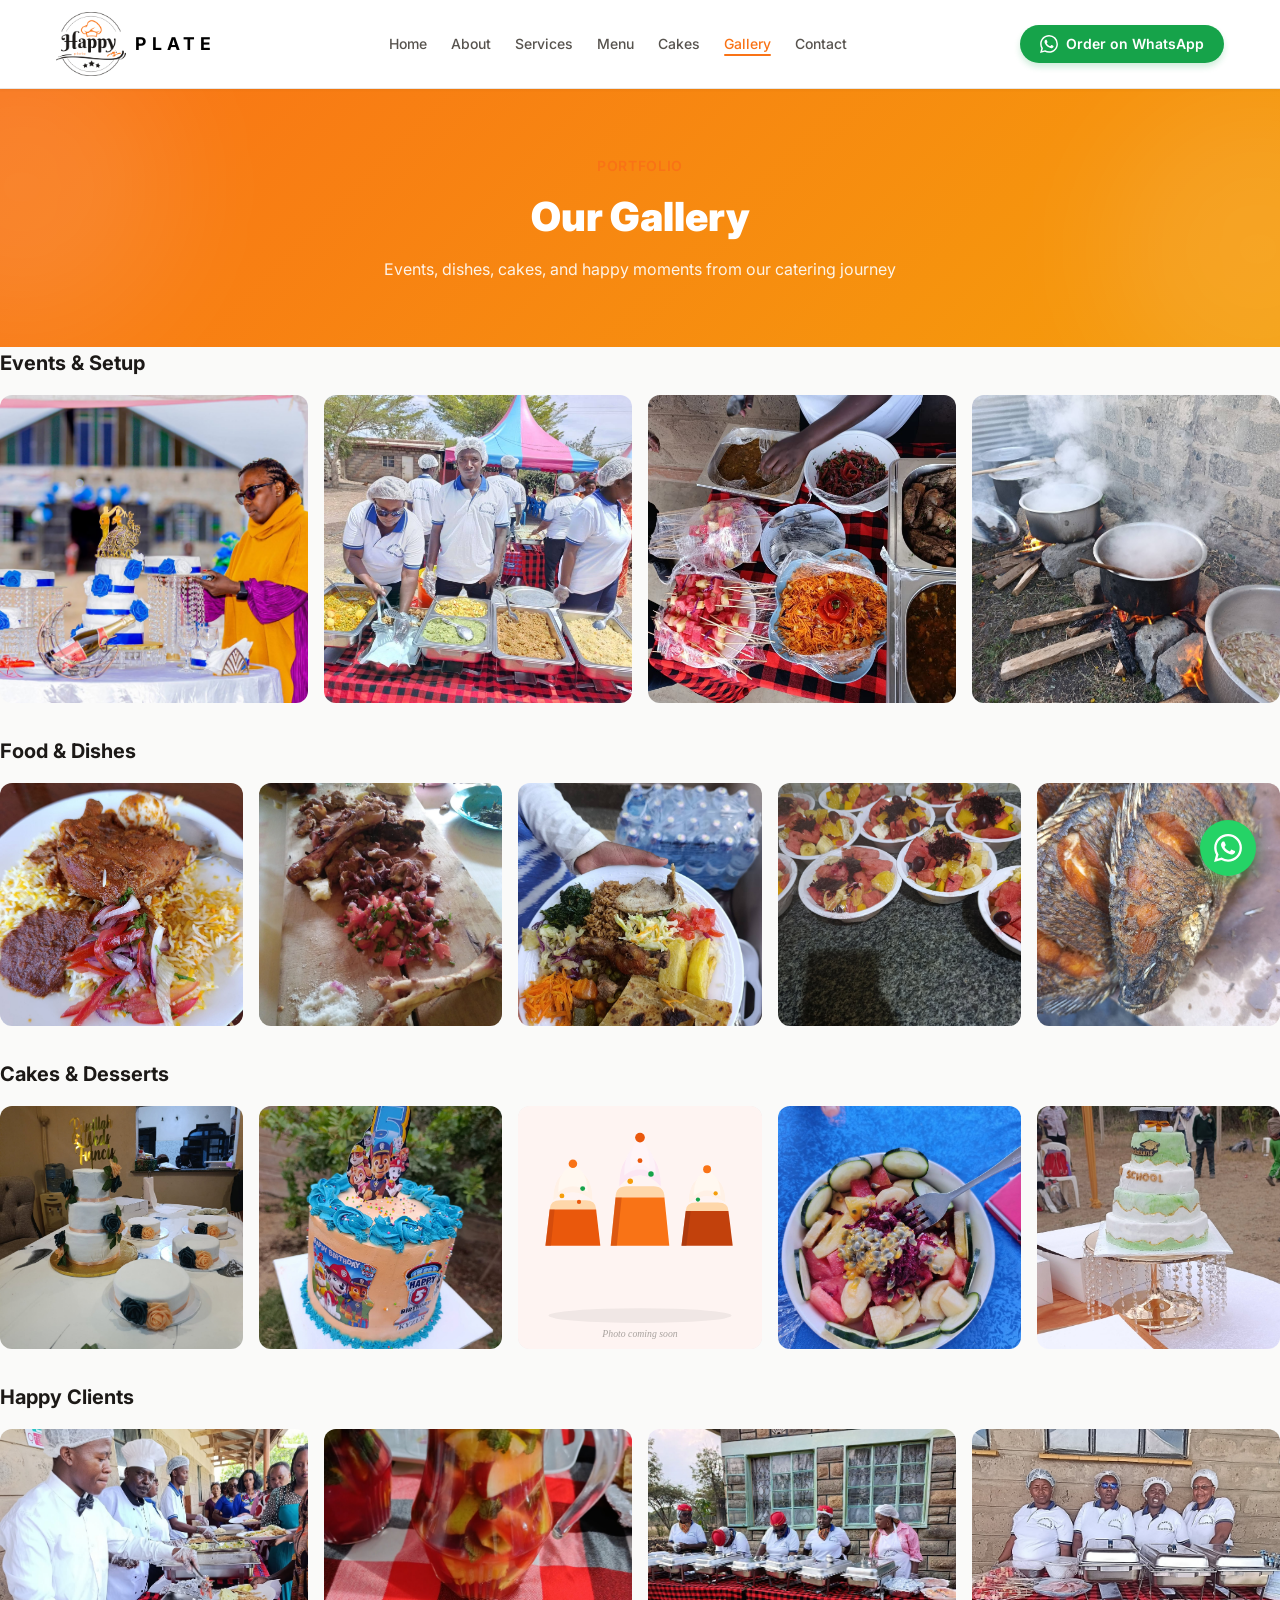
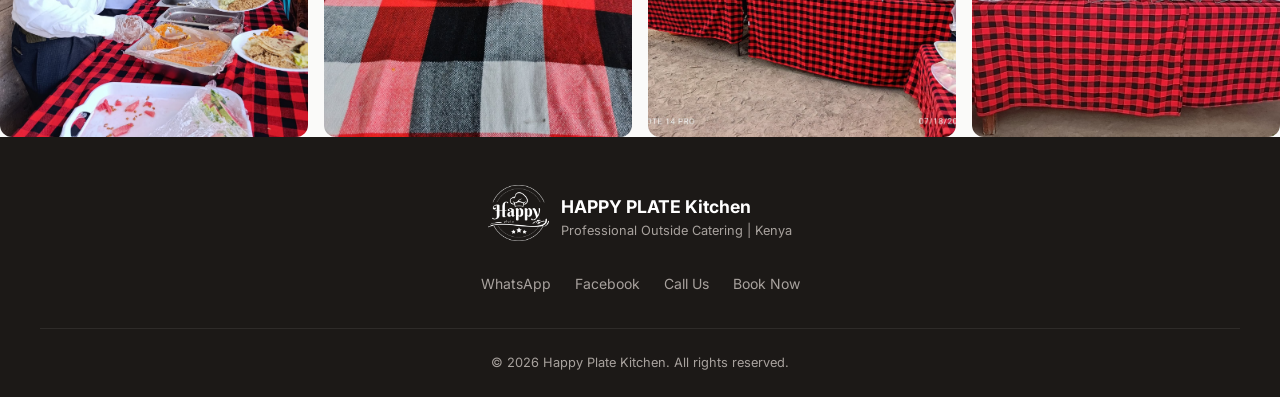
==== gallery.html @ 762b806f "Restore site and add gallery photos, sitemap, robots.txt" ====
<!DOCTYPE html>
<html lang="en">
<head>
<meta charset="UTF-8">
<meta name="viewport" content="width=device-width, initial-scale=1.0">
<title>Gallery | Happy Plate Kitchen</title>
<meta name="description" content="Happy Plate Kitchen - Professional outside catering and bakery services in Kenya.">
<link rel="stylesheet" href="style.css">
<link rel="preconnect" href="https://fonts.googleapis.com">
<link href="https://fonts.googleapis.com/css2?family=Inter:wght@300;400;500;600;700;800;900&display=swap" rel="stylesheet">
</head>
<body>
<div class="scroll-progress" id="scrollProgress"></div>
<nav class="navbar">
<div class="nav-container">
<a href="index.html" class="logo">
<img src="images/logo.png" alt="Happy Plate Kitchen logo" class="logo-img"><span class="logo-plate">PLATE</span>
</a>
<ul class="nav-links">
<li><a href="index.html" class="">Home</a></li>
<li><a href="about.html" class="">About</a></li>
<li><a href="services.html" class="">Services</a></li>
<li><a href="menu.html" class="">Menu</a></li>
<li><a href="cakes.html" class="">Cakes</a></li>
<li><a href="gallery.html" class="active">Gallery</a></li>
<li><a href="contact.html" class="">Contact</a></li>
</ul>
<a href="https://wa.me/254740678338" target="_blank" class="btn-whatsapp">
<svg width="18" height="18" fill="currentColor" viewBox="0 0 24 24"><path d="M17.472 14.382c-.297-.149-1.758-.867-2.03-.967-.273-.099-.471-.148-.67.15-.197.297-.767.966-.94 1.164-.173.199-.347.223-.644.075-.297-.15-1.255-.463-2.39-1.475-.883-.788-1.48-1.761-1.653-2.059-.173-.297-.018-.458.13-.606.134-.133.298-.347.446-.52.149-.174.198-.298.298-.497.099-.198.05-.371-.025-.52-.075-.149-.669-1.612-.916-2.207-.242-.579-.487-.5-.669-.51-.173-.008-.371-.01-.57-.01-.198 0-.52.074-.792.372-.272.297-1.04 1.016-1.04 2.479 0 1.462 1.065 2.875 1.213 3.074.149.198 2.096 3.2 5.077 4.487.709.306 1.262.489 1.694.625.712.227 1.36.195 1.871.118.571-.085 1.758-.719 2.006-1.413.248-.694.248-1.289.173-1.413-.074-.124-.272-.198-.57-.347m-5.421 7.403h-.004a9.87 9.87 0 01-5.031-1.378l-.361-.214-3.741.982.998-3.648-.235-.374a9.86 9.86 0 01-1.51-5.26c.001-5.45 4.436-9.884 9.888-9.884 2.64 0 5.122 1.03 6.988 2.898a9.825 9.825 0 012.893 6.994c-.003 5.45-4.437 9.884-9.885 9.884m8.413-18.297A11.815 11.815 0 0012.05 0C5.495 0 .16 5.335.157 11.892c0 2.096.547 4.142 1.588 5.945L.057 24l6.305-1.654a11.882 11.882 0 005.683 1.448h.005c6.554 0 11.89-5.335 11.893-11.893a11.821 11.821 0 00-3.48-8.413z"/></svg>
Order on WhatsApp
</a>
<button class="mobile-menu-btn" onclick="toggleMenu()">
<span></span><span></span><span></span>
</button>
</div>
<div class="mobile-nav" id="mobileNav">
<a href="index.html" class="">Home</a>
<a href="about.html" class="">About</a>
<a href="services.html" class="">Services</a>
<a href="menu.html" class="">Menu</a>
<a href="cakes.html" class="">Cakes</a>
<a href="gallery.html" class="active">Gallery</a>
<a href="contact.html" class="">Contact</a>
</div>
</nav>
<section class="page-header">
<div class="page-header-blob" style="top:-20%;left:-10%;"></div>
<div class="page-header-blob" style="bottom:-20%;right:-10%;"></div>
<p class="section-label">Portfolio</p>
<h1 class="page-header-title">Our Gallery</h1>
<p class="page-header-subtitle">Events, dishes, cakes, and happy moments from our catering journey</p>
</section>


<h3 style="font-size:1.25rem;font-weight:700;color:var(--stone-900);margin-bottom:1rem;" data-aos="fade-up">Events & Setup</h3>
<div style="display:grid;grid-template-columns:repeat(auto-fit,minmax(220px,1fr));gap:1rem;margin-bottom:2rem;">
<div class="gallery-item" data-aos="zoom-in" data-aos-delay="100" onclick="openLightbox(this)">
<img src="images/Galley_2.jpg" alt="Wedding buffet setup">
</div>
<div class="gallery-item" data-aos="zoom-in" data-aos-delay="120" onclick="openLightbox(this)">
<img src="images/Workers1.jpg" alt="Corporate event catering">
</div>
<div class="gallery-item" data-aos="zoom-in" data-aos-delay="140" onclick="openLightbox(this)">
<img src="images/Galley_3.jpg" alt="Birthday party catering">
</div>
<div class="gallery-item" data-aos="zoom-in" data-aos-delay="160" onclick="openLightbox(this)">
<img src="images/Food_in_the_kitchen.jpg" alt="Outdoor catering">
</div>
</div>

<h3 style="font-size:1.25rem;font-weight:700;color:var(--stone-900);margin-bottom:1rem;" data-aos="fade-up">Food & Dishes</h3>
<div style="display:grid;grid-template-columns:repeat(auto-fit,minmax(220px,1fr));gap:1rem;margin-bottom:2rem;">
<div class="gallery-item" data-aos="zoom-in" data-aos-delay="100" onclick="openLightbox(this)">
<img src="images/Curry.jpg" alt="Pilau and stew">
</div>
<div class="gallery-item" data-aos="zoom-in" data-aos-delay="120" onclick="openLightbox(this)">
<img src="images/Choma.jpg" alt="Nyama choma">
</div>
<div class="gallery-item" data-aos="zoom-in" data-aos-delay="140" onclick="openLightbox(this)">
<img src="images/Mixed_food_on_a_plate.jpg" alt="Chapati and curry">
</div>
<div class="gallery-item" data-aos="zoom-in" data-aos-delay="160" onclick="openLightbox(this)">
<img src="images/Fruits_mixture.jpg" alt="Fruit platter">
</div>
<div class="gallery-item" data-aos="zoom-in" data-aos-delay="180" onclick="openLightbox(this)">
<img src="images/Fish_fried.jpg" alt="Grilled fried fish">
</div>
</div>

<h3 style="font-size:1.25rem;font-weight:700;color:var(--stone-900);margin-bottom:1rem;" data-aos="fade-up">Cakes & Desserts</h3>
<div style="display:grid;grid-template-columns:repeat(auto-fit,minmax(220px,1fr));gap:1rem;margin-bottom:2rem;">
<div class="gallery-item" data-aos="zoom-in" data-aos-delay="100" onclick="openLightbox(this)">
<img src="images/Weddingcake.jpg" alt="Wedding cake">
</div>
<div class="gallery-item" data-aos="zoom-in" data-aos-delay="120" onclick="openLightbox(this)">
<img src="images/birthday_cake.jfif" alt="Birthday cake">
</div>
<div class="gallery-item" data-aos="zoom-in" data-aos-delay="140" onclick="openLightbox(this)">
<img src="images/illustration_decorated_cupcakes.svg" alt="Cupcakes (illustration placeholder)">
</div>
<div class="gallery-item" data-aos="zoom-in" data-aos-delay="160" onclick="openLightbox(this)">
<img src="images/Dessert1.jpg" alt="Dessert table">
</div>
<div class="gallery-item" data-aos="zoom-in" data-aos-delay="180" onclick="openLightbox(this)">
<img src="images/Graduationcake.jpg" alt="Graduation cake">
</div>
</div>

<h3 style="font-size:1.25rem;font-weight:700;color:var(--stone-900);margin-bottom:1rem;" data-aos="fade-up">Happy Clients</h3>
<div style="display:grid;grid-template-columns:repeat(auto-fit,minmax(220px,1fr));gap:1rem;">
<div class="gallery-item" data-aos="zoom-in" data-aos-delay="100" onclick="openLightbox(this)">
<img src="images/Workers_serving.jpg" alt="Happy Plate Kitchen team">
</div>
<div class="gallery-item" data-aos="zoom-in" data-aos-delay="120" onclick="openLightbox(this)">
<img src="images/Cocktail.jpg" alt="Refreshments at a client event">
</div>
<div class="gallery-item" data-aos="zoom-in" data-aos-delay="140" onclick="openLightbox(this)">
<img src="images/workers.jfif" alt="Behind the scenes at an event">
</div>
<div class="gallery-item" data-aos="zoom-in" data-aos-delay="160" onclick="openLightbox(this)">
<img src="images/Best_work_photos.jpg" alt="Setting up a celebration">
</div>
</div>
</div>
</section>

<!-- Lightbox -->
<div class="lightbox" id="lightbox" onclick="closeLightbox()">
<button class="lightbox-close">&times;</button>
<div class="lightbox-img" id="lightboxImg"></div>
</div>

<script>
function openLightbox(el) {
    var img = el.querySelector('img');
    if (img) {
        document.getElementById('lightboxImg').innerHTML = '<img src="' + img.src + '" alt="' + img.alt + '" style="max-width:100%;max-height:90vh;border-radius:0.5rem;">';
    }
    document.getElementById('lightbox').classList.add('active');
}
function closeLightbox() {
    document.getElementById('lightbox').classList.remove('active');
}
document.addEventListener('keydown', function(e) {
    if (e.key === 'Escape') closeLightbox();
});
</script>
<footer class="footer">
<div class="footer-container">
<div class="footer-top">
<div class="footer-brand">
<img src="images/logo-white.png" alt="Happy Plate Kitchen logo" class="footer-brand-img">
<div>
<div class="footer-brand-text">HAPPY PLATE Kitchen</div>
<div class="footer-brand-sub">Professional Outside Catering | Kenya</div>
</div>
</div>
<div class="footer-links">
<a href="https://wa.me/254740678338" target="_blank">WhatsApp</a>
<a href="https://www.facebook.com/profile.php?id=61580439757400" target="_blank">Facebook</a>
<a href="tel:0740678338">Call Us</a>
<a href="contact.html">Book Now</a>
</div>
</div>
<div class="footer-bottom">
<p>&copy; 2026 Happy Plate Kitchen. All rights reserved.</p>
</div>
</div>
</footer>
<a href="https://wa.me/254740678338" target="_blank" class="fab-whatsapp" aria-label="Chat on WhatsApp">
<svg width="28" height="28" fill="currentColor" viewBox="0 0 24 24"><path d="M17.472 14.382c-.297-.149-1.758-.867-2.03-.967-.273-.099-.471-.148-.67.15-.197.297-.767.966-.94 1.164-.173.199-.347.223-.644.075-.297-.15-1.255-.463-2.39-1.475-.883-.788-1.48-1.761-1.653-2.059-.173-.297-.018-.458.13-.606.134-.133.298-.347.446-.52.149-.174.198-.298.298-.497.099-.198.05-.371-.025-.52-.075-.149-.669-1.612-.916-2.207-.242-.579-.487-.5-.669-.51-.173-.008-.371-.01-.57-.01-.198 0-.52.074-.792.372-.272.297-1.04 1.016-1.04 2.479 0 1.462 1.065 2.875 1.213 3.074.149.198 2.096 3.2 5.077 4.487.709.306 1.262.489 1.694.625.712.227 1.36.195 1.871.118.571-.085 1.758-.719 2.006-1.413.248-.694.248-1.289.173-1.413-.074-.124-.272-.198-.57-.347m-5.421 7.403h-.004a9.87 9.87 0 01-5.031-1.378l-.361-.214-3.741.982.998-3.648-.235-.374a9.86 9.86 0 01-1.51-5.26c.001-5.45 4.436-9.884 9.888-9.884 2.64 0 5.122 1.03 6.988 2.898a9.825 9.825 0 012.893 6.994c-.003 5.45-4.437 9.884-9.885 9.884m8.413-18.297A11.815 11.815 0 0012.05 0C5.495 0 .16 5.335.157 11.892c0 2.096.547 4.142 1.588 5.945L.057 24l6.305-1.654a11.882 11.882 0 005.683 1.448h.005c6.554 0 11.89-5.335 11.893-11.893a11.821 11.821 0 00-3.48-8.413z"/></svg>
</a>
<script>
function toggleMenu() { document.getElementById('mobileNav').classList.toggle('open'); }
window.addEventListener('scroll', function() {
    var st = document.documentElement.scrollTop || document.body.scrollTop;
    var sh = document.documentElement.scrollHeight - document.documentElement.clientHeight;
    document.getElementById('scrollProgress').style.width = (st/sh*100) + '%';
});
var observer = new IntersectionObserver(function(entries) {
    entries.forEach(function(entry) { if(entry.isIntersecting) entry.target.classList.add('aos-animate'); });
}, { threshold: 0.1 });
document.querySelectorAll('[data-aos]').forEach(function(el) { observer.observe(el); });
</script>
</body>
</html>
---- style.css ----
/* ============================================
   HAPPY PLATE KITCHEN - Shared Styles
   ============================================ */

:root {
    --orange-500: #f97316;
    --orange-600: #ea580c;
    --orange-100: #ffedd5;
    --amber-500: #f59e0b;
    --stone-50: #fafaf9;
    --stone-100: #f5f5f4;
    --stone-200: #e7e5e4;
    --stone-400: #a8a29e;
    --stone-600: #57534e;
    --stone-800: #292524;
    --stone-900: #1c1917;
    --green-600: #16a34a;
    --green-700: #15803d;
}

* { margin: 0; padding: 0; box-sizing: border-box; }

html { scroll-behavior: smooth; }

body {
    font-family: 'Inter', -apple-system, BlinkMacSystemFont, 'Segoe UI', Roboto, sans-serif;
    background: var(--stone-50);
    color: var(--stone-800);
    line-height: 1.6;
    overflow-x: hidden;
}

img { max-width: 100%; display: block; }

a { text-decoration: none; color: inherit; }

/* ============================================
   NAVIGATION
   ============================================ */

.navbar {
    position: sticky;
    top: 0;
    z-index: 1000;
    background: rgba(255,255,255,0.95);
    backdrop-filter: blur(12px);
    -webkit-backdrop-filter: blur(12px);
    border-bottom: 1px solid var(--stone-200);
    box-shadow: 0 1px 3px rgba(0,0,0,0.05);
}

.nav-container {
    max-width: 1200px;
    margin: 0 auto;
    padding: 0.75rem 1rem;
    display: flex;
    align-items: center;
    justify-content: space-between;
}

.logo {
    display: flex;
    align-items: center;
    gap: 0.75rem;
}

.logo-img { height: 64px; width: auto; display: block; }
.logo-icon {
    width: 40px; height: 40px;
    border-radius: 50%;
    background: var(--orange-500);
    display: flex; align-items: center; justify-content: center;
    color: white; font-weight: 800; font-size: 1.1rem;
}

.logo-text {
    font-size: 1.25rem;
    font-weight: 800;
    color: var(--stone-900);
    letter-spacing: -0.02em;
}

.logo-text span { color: var(--orange-500); }

.nav-links {
    display: none;
    align-items: center;
    gap: 1.5rem;
    list-style: none;
}

.nav-links a {
    font-size: 0.875rem;
    font-weight: 500;
    color: var(--stone-600);
    transition: color 0.2s;
    position: relative;
}

.nav-links a:hover,
.nav-links a.active {
    color: var(--orange-500);
}

.nav-links a.active::after {
    content: '';
    position: absolute;
    bottom: -4px;
    left: 0;
    width: 100%;
    height: 2px;
    background: var(--orange-500);
    border-radius: 2px;
}

.btn-whatsapp {
    display: none;
    align-items: center;
    gap: 0.5rem;
    background: var(--green-600);
    color: white;
    padding: 0.5rem 1.25rem;
    border-radius: 9999px;
    font-size: 0.875rem;
    font-weight: 600;
    transition: all 0.2s;
    box-shadow: 0 4px 6px rgba(22,163,74,0.2);
}

.btn-whatsapp:hover {
    background: var(--green-700);
    transform: translateY(-1px);
    box-shadow: 0 6px 12px rgba(22,163,74,0.3);
}

.mobile-menu-btn {
    display: flex;
    flex-direction: column;
    gap: 4px;
    background: none;
    border: none;
    cursor: pointer;
    padding: 4px;
}

.mobile-menu-btn span {
    display: block;
    width: 24px;
    height: 2px;
    background: var(--stone-800);
    border-radius: 2px;
    transition: all 0.3s;
}

.mobile-nav {
    display: none;
    position: absolute;
    top: 100%;
    left: 0;
    right: 0;
    background: white;
    border-bottom: 1px solid var(--stone-200);
    padding: 1rem;
    box-shadow: 0 4px 12px rgba(0,0,0,0.1);
}

.mobile-nav.open { display: block; }

.mobile-nav a {
    display: block;
    padding: 0.75rem 1rem;
    color: var(--stone-600);
    font-weight: 500;
    border-radius: 0.5rem;
    transition: all 0.2s;
}

.mobile-nav a:hover,
.mobile-nav a.active {
    background: var(--orange-100);
    color: var(--orange-600);
}

/* ============================================
   BUTTONS
   ============================================ */

.btn {
    display: inline-flex;
    align-items: center;
    justify-content: center;
    gap: 0.5rem;
    padding: 0.875rem 2rem;
    border-radius: 0.75rem;
    font-weight: 700;
    font-size: 1rem;
    transition: all 0.3s;
    border: none;
    cursor: pointer;
}

.btn-primary {
    background: var(--orange-500);
    color: white;
    box-shadow: 0 4px 14px rgba(249,115,22,0.3);
}

.btn-primary:hover {
    background: var(--orange-600);
    transform: translateY(-2px);
    box-shadow: 0 8px 20px rgba(249,115,22,0.35);
}

.btn-outline {
    background: white;
    color: var(--stone-800);
    border: 2px solid var(--stone-200);
}

.btn-outline:hover {
    border-color: var(--orange-500);
    color: var(--orange-500);
}

.btn-white {
    background: white;
    color: var(--orange-600);
    box-shadow: 0 4px 14px rgba(0,0,0,0.1);
}

.btn-white:hover {
    transform: translateY(-2px) scale(1.02);
    box-shadow: 0 8px 24px rgba(0,0,0,0.15);
}

.btn-lg { padding: 1rem 2.5rem; font-size: 1.125rem; }

/* ============================================
   SECTION UTILITIES
   ============================================ */

.section { padding: 5rem 1rem; }

.container {
    max-width: 1200px;
    margin: 0 auto;
}

.section-header {
    text-align: center;
    margin-bottom: 3.5rem;
}

.section-label {
    display: inline-block;
    color: var(--orange-500);
    font-size: 0.875rem;
    font-weight: 600;
    text-transform: uppercase;
    letter-spacing: 0.05em;
    margin-bottom: 0.5rem;
}

.section-title {
    font-size: 2.25rem;
    font-weight: 800;
    color: var(--stone-900);
    line-height: 1.2;
}

.section-subtitle {
    color: var(--stone-500);
    margin-top: 0.75rem;
    max-width: 500px;
    margin-left: auto;
    margin-right: auto;
}

/* ============================================
   CARDS
   ============================================ */

.card {
    background: white;
    border-radius: 1rem;
    padding: 2rem;
    border: 1px solid var(--stone-100);
    transition: all 0.3s;
}

.card:hover {
    box-shadow: 0 12px 32px rgba(0,0,0,0.08);
    transform: translateY(-4px);
}

.card-icon {
    width: 56px; height: 56px;
    border-radius: 0.75rem;
    background: var(--orange-100);
    display: flex; align-items: center; justify-content: center;
    margin-bottom: 1.25rem;
    transition: all 0.3s;
}

.card:hover .card-icon {
    background: var(--orange-500);
}

.card-icon svg {
    width: 28px; height: 28px;
    color: var(--orange-500);
    transition: color 0.3s;
}

.card:hover .card-icon svg { color: white; }

.card-title {
    font-size: 1.25rem;
    font-weight: 700;
    color: var(--stone-900);
    margin-bottom: 0.75rem;
}

.card-text {
    color: var(--stone-600);
    line-height: 1.7;
    font-size: 0.95rem;
}

/* ============================================
   IMAGE PLACEHOLDERS
   ============================================ */

.img-placeholder {
    background: var(--stone-200);
    display: flex;
    align-items: center;
    justify-content: center;
    border-radius: 1rem;
    overflow: hidden;
}

.img-placeholder-inner {
    text-align: center;
    padding: 2rem;
    color: var(--stone-400);
}

.img-placeholder-inner svg {
    width: 48px; height: 48px;
    margin: 0 auto 0.5rem;
}

.img-placeholder img,
.hero-image img,
.about-image img,
.menu-card-img img,
.cake-card-img img,
.gallery-item img {
    width: 100%;
    height: 100%;
    object-fit: cover;
    display: block;
}

/* ============================================
   GRID SYSTEM
   ============================================ */

.grid-2 { display: grid; gap: 1.5rem; }
.grid-3 { display: grid; gap: 1.5rem; }
.grid-4 { display: grid; gap: 1.5rem; }

@media (min-width: 640px) {
    .grid-2 { grid-template-columns: repeat(2, 1fr); }
}

@media (min-width: 768px) {
    .grid-3 { grid-template-columns: repeat(3, 1fr); }
    .nav-links { display: flex; }
    .btn-whatsapp { display: inline-flex; }
    .mobile-menu-btn { display: none; }
    .section { padding: 5rem 1.5rem; }
    .section-title { font-size: 2.5rem; }
}

@media (min-width: 1024px) {
    .grid-4 { grid-template-columns: repeat(4, 1fr); }
}

/* ============================================
   FLOATING WHATSAPP BUTTON
   ============================================ */

.fab-whatsapp {
    position: fixed;
    bottom: 24px;
    right: 24px;
    width: 56px;
    height: 56px;
    background: #25d366;
    border-radius: 50%;
    display: flex;
    align-items: center;
    justify-content: center;
    color: white;
    box-shadow: 0 4px 16px rgba(37,211,102,0.4);
    z-index: 999;
    transition: all 0.3s;
    animation: fabPulse 2s infinite;
}

.fab-whatsapp:hover {
    transform: scale(1.1);
    box-shadow: 0 6px 24px rgba(37,211,102,0.5);
}

@keyframes fabPulse {
    0%, 100% { box-shadow: 0 4px 16px rgba(37,211,102,0.4); }
    50% { box-shadow: 0 4px 24px rgba(37,211,102,0.7); }
}

/* ============================================
   FOOTER
   ============================================ */

.footer {
    background: var(--stone-900);
    color: var(--stone-400);
    padding: 3rem 1rem 1.5rem;
    clear: both;
}

.footer-container {
    max-width: 1200px;
    margin: 0 auto;
}

.footer-top {
    display: flex;
    flex-direction: column;
    align-items: center;
    gap: 1.5rem;
    padding-bottom: 2rem;
    border-bottom: 1px solid rgba(255,255,255,0.08);
}

.footer-brand {
    display: flex;
    align-items: center;
    gap: 0.75rem;
}

.footer-brand-icon {
    width: 40px; height: 40px;
    border-radius: 50%;
    background: var(--orange-500);
    display: flex; align-items: center; justify-content: center;
    color: white; font-weight: 800;
}

.footer-brand-text {
    color: white;
    font-weight: 700;
    font-size: 1.1rem;
}

.footer-brand-sub {
    font-size: 0.8rem;
    color: var(--stone-500);
}

.footer-links {
    display: flex;
    gap: 1.5rem;
    flex-wrap: wrap;
    justify-content: center;
}

.footer-links a {
    font-size: 0.875rem;
    transition: color 0.2s;
}

.footer-links a:hover { color: var(--orange-400); }

.footer-bottom {
    text-align: center;
    padding-top: 1.5rem;
    font-size: 0.8rem;
    color: var(--stone-500);
}

/* ============================================
   SCROLL ANIMATIONS (AOS-like)
   ============================================ */

[data-aos] {
    opacity: 0;
    transition-property: opacity, transform;
    transition-duration: 0.8s;
    transition-timing-function: cubic-bezier(0.25, 0.46, 0.45, 0.94);
}

[data-aos="fade-up"] { transform: translateY(40px); }
[data-aos="fade-down"] { transform: translateY(-40px); }
[data-aos="fade-left"] { transform: translateX(40px); }
[data-aos="fade-right"] { transform: translateX(-40px); }
[data-aos="zoom-in"] { transform: scale(0.9); }
[data-aos="zoom-out"] { transform: scale(1.1); }

[data-aos].aos-animate {
    opacity: 1;
    transform: translateY(0) translateX(0) scale(1);
}

[data-aos-delay="100"] { transition-delay: 0.1s; }
[data-aos-delay="200"] { transition-delay: 0.2s; }
[data-aos-delay="300"] { transition-delay: 0.3s; }
[data-aos-delay="400"] { transition-delay: 0.4s; }
[data-aos-delay="500"] { transition-delay: 0.5s; }
[data-aos-delay="600"] { transition-delay: 0.6s; }

/* ============================================
   HERO SECTION
   ============================================ */

.hero {
    position: relative;
    overflow: hidden;
    padding: 4rem 1rem;
}

.hero-bg {
    position: absolute;
    inset: 0;
    background: linear-gradient(135deg, #ffedd5 0%, #fafaf9 50%, #fef3c7 100%);
    z-index: 0;
}

.hero-blob-1 {
    position: absolute;
    top: -10%;
    right: -5%;
    width: 400px;
    height: 400px;
    background: rgba(249,115,22,0.12);
    border-radius: 50%;
    filter: blur(80px);
    z-index: 0;
}

.hero-blob-2 {
    position: absolute;
    bottom: -10%;
    left: -5%;
    width: 300px;
    height: 300px;
    background: rgba(245,158,11,0.12);
    border-radius: 50%;
    filter: blur(80px);
    z-index: 0;
}

.hero-container {
    position: relative;
    z-index: 1;
    max-width: 1200px;
    margin: 0 auto;
    display: flex;
    flex-direction: column;
    align-items: center;
    gap: 3rem;
}

.hero-badge {
    display: inline-flex;
    align-items: center;
    gap: 0.5rem;
    background: var(--orange-100);
    color: var(--orange-600);
    padding: 0.375rem 1rem;
    border-radius: 9999px;
    font-size: 0.875rem;
    font-weight: 600;
    margin-bottom: 1.5rem;
}

.hero-badge-dot {
    width: 8px; height: 8px;
    background: var(--orange-500);
    border-radius: 50%;
    animation: pulseDot 2s infinite;
}

@keyframes pulseDot {
    0%, 100% { opacity: 1; transform: scale(1); }
    50% { opacity: 0.5; transform: scale(1.2); }
}

.hero-title {
    font-size: 2.5rem;
    font-weight: 900;
    color: var(--stone-900);
    line-height: 1.1;
    margin-bottom: 1.25rem;
}

.hero-title span { color: var(--orange-500); }

.hero-text {
    font-size: 1.125rem;
    color: var(--stone-600);
    max-width: 540px;
    margin-bottom: 2rem;
    line-height: 1.7;
}

.hero-buttons {
    display: flex;
    flex-direction: column;
    gap: 1rem;
    margin-bottom: 2.5rem;
}

.hero-features {
    display: flex;
    flex-wrap: wrap;
    gap: 1.5rem;
    justify-content: center;
    font-size: 0.875rem;
    color: var(--stone-500);
}

.hero-features span {
    display: flex;
    align-items: center;
    gap: 0.4rem;
}

.hero-features svg {
    width: 20px; height: 20px;
    color: var(--orange-500);
}

.hero-image-wrap {
    position: relative;
    width: 100%;
    max-width: 420px;
}

.hero-image-deco-1 {
    position: absolute;
    inset: 0;
    background: rgba(249,115,22,0.1);
    border-radius: 1.5rem;
    transform: rotate(3deg);
}

.hero-image-deco-2 {
    position: absolute;
    inset: 0;
    background: rgba(245,158,11,0.1);
    border-radius: 1.5rem;
    transform: rotate(-3deg);
}

.hero-image {
    position: relative;
    background: var(--stone-200);
    border-radius: 1.5rem;
    aspect-ratio: 1;
    display: flex;
    align-items: center;
    justify-content: center;
    box-shadow: 0 20px 50px rgba(0,0,0,0.12);
    overflow: hidden;
}

@media (min-width: 768px) {
    .hero { padding: 7rem 1.5rem; }
    .hero-container { flex-direction: row; text-align: left; }
    .hero-title { font-size: 3.5rem; }
    .hero-buttons { flex-direction: row; justify-content: flex-start; }
    .hero-features { justify-content: flex-start; }
    .hero-content { flex: 1; }
    .hero-image-wrap { flex: 1; }
}

@media (min-width: 1024px) {
    .hero-title { font-size: 4rem; }
}

/* ============================================
   ABOUT SECTION
   ============================================ */

.about-grid {
    display: flex;
    flex-direction: column;
    gap: 3rem;
    align-items: center;
}

.about-image-wrap {
    position: relative;
    width: 100%;
    max-width: 480px;
}

.about-image {
    aspect-ratio: 4/3;
    border-radius: 1rem;
}

.about-badge {
    position: absolute;
    bottom: -1.5rem;
    right: -1rem;
    background: var(--orange-500);
    color: white;
    padding: 1.25rem;
    border-radius: 1rem;
    box-shadow: 0 10px 30px rgba(249,115,22,0.3);
    text-align: center;
}

.about-badge-number {
    font-size: 2rem;
    font-weight: 800;
    line-height: 1;
}

.about-badge-text {
    font-size: 0.8rem;
    opacity: 0.9;
}

.about-content { flex: 1; }

.about-text {
    color: var(--stone-600);
    line-height: 1.8;
    margin-bottom: 1rem;
}

.about-stats {
    display: grid;
    grid-template-columns: repeat(2, 1fr);
    gap: 1rem;
    margin-top: 1.5rem;
}

.stat-box {
    background: var(--stone-50);
    border: 1px solid var(--stone-100);
    padding: 1rem;
    border-radius: 0.75rem;
    text-align: center;
}

.stat-number {
    font-size: 1.75rem;
    font-weight: 800;
    color: var(--orange-500);
}

.stat-label {
    font-size: 0.85rem;
    color: var(--stone-600);
}

@media (min-width: 768px) {
    .about-grid { flex-direction: row; }
}

/* ============================================
   SERVICES SECTION
   ============================================ */

.services-section { background: var(--stone-50); }

/* ============================================
   MENU SECTION
   ============================================ */

.menu-card {
    background: var(--stone-50);
    border-radius: 1rem;
    overflow: hidden;
    border: 1px solid var(--stone-100);
    transition: all 0.3s;
}

.menu-card:hover {
    box-shadow: 0 12px 32px rgba(0,0,0,0.08);
    transform: translateY(-4px);
}

.menu-card-img {
    aspect-ratio: 4/3;
    background: var(--stone-200);
}

.menu-card-body { padding: 1.25rem; }

.menu-card-title {
    font-weight: 700;
    color: var(--stone-900);
    margin-bottom: 0.25rem;
}

.menu-card-desc {
    font-size: 0.875rem;
    color: var(--stone-500);
    line-height: 1.6;
}

/* ============================================
   CAKES SECTION
   ============================================ */

.cakes-section { background: linear-gradient(180deg, white 0%, var(--stone-50) 100%); }

.cake-card {
    background: white;
    border-radius: 1rem;
    overflow: hidden;
    border: 1px solid var(--stone-100);
    box-shadow: 0 2px 8px rgba(0,0,0,0.04);
    transition: all 0.3s;
}

.cake-card:hover {
    box-shadow: 0 16px 40px rgba(0,0,0,0.1);
    transform: translateY(-6px);
}

.cake-card-img {
    aspect-ratio: 1;
    background: linear-gradient(135deg, #fce7f3 0%, #fdf2f8 100%);
    display: flex;
    align-items: center;
    justify-content: center;
}

.cake-card-body { padding: 1.25rem; }

.cake-tag {
    display: inline-block;
    background: var(--orange-100);
    color: var(--orange-600);
    font-size: 0.7rem;
    font-weight: 600;
    padding: 0.2rem 0.6rem;
    border-radius: 9999px;
    margin-bottom: 0.5rem;
    text-transform: uppercase;
    letter-spacing: 0.03em;
}

.cake-card-title {
    font-weight: 700;
    color: var(--stone-900);
    margin-bottom: 0.25rem;
}

.cake-card-desc {
    font-size: 0.875rem;
    color: var(--stone-500);
}

.cake-price {
    font-size: 1.125rem;
    font-weight: 800;
    color: var(--orange-500);
    margin-top: 0.5rem;
}

/* ============================================
   GALLERY
   ============================================ */

.gallery-section { background: var(--stone-50); }

.gallery-item {
    aspect-ratio: 1;
    background: var(--stone-200);
    border-radius: 0.75rem;
    overflow: hidden;
    cursor: pointer;
    position: relative;
    transition: all 0.3s;
}

.gallery-item:hover {
    transform: scale(1.03);
    box-shadow: 0 8px 24px rgba(0,0,0,0.12);
}

.gallery-item::after {
    content: '';
    position: absolute;
    inset: 0;
    background: rgba(0,0,0,0);
    transition: background 0.3s;
}

.gallery-item:hover::after {
    background: rgba(0,0,0,0.15);
}

/* ============================================
   TESTIMONIALS
   ============================================ */

.testimonial-card {
    background: var(--stone-50);
    padding: 2rem;
    border-radius: 1rem;
    border: 1px solid var(--stone-100);
}

.stars {
    color: #fbbf24;
    font-size: 1.25rem;
    margin-bottom: 1rem;
    letter-spacing: 2px;
}

.testimonial-text {
    color: var(--stone-600);
    font-style: italic;
    line-height: 1.7;
    margin-bottom: 1rem;
}

.testimonial-author {
    font-weight: 700;
    color: var(--stone-900);
    font-size: 0.9rem;
}

/* ============================================
   CTA SECTION
   ============================================ */

.cta-section {
    position: relative;
    overflow: hidden;
    padding: 5rem 1rem;
    background: linear-gradient(135deg, var(--orange-500) 0%, var(--amber-500) 100%);
    color: white;
    text-align: center;
}

.cta-blob-1 {
    position: absolute;
    top: -20%;
    right: -10%;
    width: 400px;
    height: 400px;
    background: rgba(255,255,255,0.1);
    border-radius: 50%;
    filter: blur(80px);
}

.cta-blob-2 {
    position: absolute;
    bottom: -20%;
    left: -10%;
    width: 300px;
    height: 300px;
    background: rgba(255,255,255,0.1);
    border-radius: 50%;
    filter: blur(80px);
}

.cta-title {
    font-size: 2.25rem;
    font-weight: 800;
    margin-bottom: 1rem;
    position: relative;
    z-index: 1;
}

.cta-text {
    font-size: 1.125rem;
    opacity: 0.9;
    max-width: 600px;
    margin: 0 auto 2rem;
    position: relative;
    z-index: 1;
}

.cta-buttons {
    display: flex;
    flex-direction: column;
    gap: 1rem;
    justify-content: center;
    position: relative;
    z-index: 1;
}

@media (min-width: 640px) {
    .cta-buttons { flex-direction: row; }
    .cta-title { font-size: 3rem; }
}

/* ============================================
   CONTACT / BOOKING FORM
   ============================================ */

.contact-grid {
    display: flex;
    flex-direction: column;
    gap: 3rem;
}

.contact-info-card {
    background: white;
    border-radius: 1rem;
    padding: 2rem;
    border: 1px solid var(--stone-100);
    box-shadow: 0 4px 12px rgba(0,0,0,0.04);
}

.contact-info-item {
    display: flex;
    align-items: flex-start;
    gap: 1rem;
    margin-bottom: 1.5rem;
}

.contact-info-item:last-child { margin-bottom: 0; }

.contact-info-icon {
    width: 44px; height: 44px;
    min-width: 44px;
    border-radius: 0.75rem;
    background: var(--orange-100);
    display: flex; align-items: center; justify-content: center;
    color: var(--orange-500);
}

.contact-info-icon svg { width: 22px; height: 22px; }

.contact-info-label {
    font-size: 0.8rem;
    color: var(--stone-400);
    text-transform: uppercase;
    letter-spacing: 0.05em;
    font-weight: 600;
}

.contact-info-value {
    font-weight: 600;
    color: var(--stone-900);
}

.booking-form {
    background: white;
    border-radius: 1rem;
    padding: 2rem;
    border: 1px solid var(--stone-100);
    box-shadow: 0 4px 20px rgba(0,0,0,0.06);
}

.form-title {
    font-size: 1.5rem;
    font-weight: 800;
    color: var(--stone-900);
    margin-bottom: 0.25rem;
}

.form-subtitle {
    color: var(--stone-500);
    font-size: 0.9rem;
    margin-bottom: 1.5rem;
}

.form-group {
    margin-bottom: 1.25rem;
}

.form-label {
    display: block;
    font-size: 0.875rem;
    font-weight: 600;
    color: var(--stone-700);
    margin-bottom: 0.4rem;
}

.form-input,
.form-select,
.form-textarea {
    width: 100%;
    padding: 0.75rem 1rem;
    border: 2px solid var(--stone-200);
    border-radius: 0.625rem;
    font-size: 0.95rem;
    font-family: inherit;
    color: var(--stone-800);
    background: white;
    transition: all 0.2s;
}

.form-input:focus,
.form-select:focus,
.form-textarea:focus {
    outline: none;
    border-color: var(--orange-500);
    box-shadow: 0 0 0 3px rgba(249,115,22,0.1);
}

.form-textarea {
    min-height: 120px;
    resize: vertical;
}

.form-row {
    display: grid;
    grid-template-columns: 1fr;
    gap: 1rem;
}

@media (min-width: 640px) {
    .form-row { grid-template-columns: 1fr 1fr; }
}

@media (min-width: 768px) {
    .contact-grid { flex-direction: row; }
    .contact-grid > * { flex: 1; }
    .booking-form { max-width: 600px; margin: 0 auto; }
}

/* ============================================
   PAGE HEADER
   ============================================ */

.page-header {
    background: linear-gradient(135deg, var(--orange-500) 0%, var(--amber-500) 100%);
    color: white;
    padding: 4rem 1rem;
    text-align: center;
    position: relative;
    overflow: hidden;
}

.page-header-blob {
    position: absolute;
    width: 300px;
    height: 300px;
    background: rgba(255,255,255,0.1);
    border-radius: 50%;
    filter: blur(60px);
}

.page-header-title {
    font-size: 2.5rem;
    font-weight: 900;
    position: relative;
    z-index: 1;
}

.page-header-subtitle {
    opacity: 0.9;
    margin-top: 0.5rem;
    position: relative;
    z-index: 1;
}

/* ============================================
   LIGHTBOX
   ============================================ */

.lightbox {
    display: none;
    position: fixed;
    inset: 0;
    background: rgba(0,0,0,0.9);
    z-index: 2000;
    align-items: center;
    justify-content: center;
    padding: 2rem;
}

.lightbox.active { display: flex; }

.lightbox-img {
    max-width: 90vw;
    max-height: 85vh;
    border-radius: 0.5rem;
    box-shadow: 0 20px 60px rgba(0,0,0,0.5);
}

.lightbox-close {
    position: absolute;
    top: 1.5rem;
    right: 1.5rem;
    width: 44px;
    height: 44px;
    background: rgba(255,255,255,0.15);
    border: none;
    border-radius: 50%;
    color: white;
    font-size: 1.5rem;
    cursor: pointer;
    display: flex;
    align-items: center;
    justify-content: center;
    transition: background 0.2s;
}

.lightbox-close:hover { background: rgba(255,255,255,0.3); }

/* ============================================
   FAQ SECTION
   ============================================ */

.faq-item {
    background: white;
    border-radius: 0.75rem;
    border: 1px solid var(--stone-100);
    margin-bottom: 0.75rem;
    overflow: hidden;
}

.faq-question {
    width: 100%;
    padding: 1.25rem;
    display: flex;
    justify-content: space-between;
    align-items: center;
    background: none;
    border: none;
    font-size: 1rem;
    font-weight: 600;
    color: var(--stone-900);
    cursor: pointer;
    text-align: left;
    font-family: inherit;
}

.faq-question svg {
    width: 20px;
    height: 20px;
    color: var(--orange-500);
    transition: transform 0.3s;
    flex-shrink: 0;
    margin-left: 1rem;
}

.faq-item.active .faq-question svg { transform: rotate(180deg); }

.faq-answer {
    max-height: 0;
    overflow: hidden;
    transition: max-height 0.3s ease;
}

.faq-item.active .faq-answer { max-height: 300px; }

.faq-answer-inner {
    padding: 0 1.25rem 1.25rem;
    color: var(--stone-600);
    line-height: 1.7;
}

/* ============================================
   PRICING CARDS
   ============================================ */

.pricing-card {
    background: white;
    border-radius: 1rem;
    padding: 2rem;
    border: 2px solid var(--stone-100);
    text-align: center;
    transition: all 0.3s;
    position: relative;
}

.pricing-card:hover {
    border-color: var(--orange-200);
    box-shadow: 0 12px 32px rgba(0,0,0,0.08);
    transform: translateY(-4px);
}

.pricing-card.featured {
    border-color: var(--orange-500);
    box-shadow: 0 8px 30px rgba(249,115,22,0.15);
}

.pricing-badge {
    position: absolute;
    top: -12px;
    left: 50%;
    transform: translateX(-50%);
    background: var(--orange-500);
    color: white;
    font-size: 0.75rem;
    font-weight: 700;
    padding: 0.25rem 1rem;
    border-radius: 9999px;
    text-transform: uppercase;
    letter-spacing: 0.05em;
}

.pricing-title {
    font-size: 1.25rem;
    font-weight: 700;
    color: var(--stone-900);
    margin-bottom: 0.5rem;
}

.pricing-price {
    font-size: 2.5rem;
    font-weight: 900;
    color: var(--orange-500);
    line-height: 1;
}

.pricing-price span {
    font-size: 1rem;
    font-weight: 500;
    color: var(--stone-400);
}

.pricing-features {
    list-style: none;
    margin: 1.5rem 0;
    text-align: left;
}

.pricing-features li {
    padding: 0.5rem 0;
    color: var(--stone-600);
    font-size: 0.9rem;
    display: flex;
    align-items: center;
    gap: 0.5rem;
}

.pricing-features li::before {
    content: '✓';
    color: var(--green-600);
    font-weight: 700;
}

/* ============================================
   SCROLL PROGRESS BAR
   ============================================ */

.scroll-progress {
    position: fixed;
    top: 0;
    left: 0;
    height: 3px;
    background: linear-gradient(90deg, var(--orange-500), var(--amber-500));
    z-index: 10000;
    width: 0%;
    transition: width 0.1s;
}

/* ============================================
   RESPONSIVE UTILITIES
   ============================================ */

.text-center { text-align: center; }
.mt-2 { margin-top: 0.5rem; }
.mt-4 { margin-top: 1rem; }
.mt-6 { margin-top: 1.5rem; }
.mt-8 { margin-top: 2rem; }
.mb-2 { margin-bottom: 0.5rem; }
.mb-4 { margin-bottom: 1rem; }
.mb-6 { margin-bottom: 1.5rem; }
.mx-auto { margin-left: auto; margin-right: auto; }

.hidden { display: none; }

@media (min-width: 768px) {
    .md-flex { display: flex; }
    .md-grid-2 { grid-template-columns: repeat(2, 1fr); }
    .md-grid-3 { grid-template-columns: repeat(3, 1fr); }
}


/* Logo image in footer */
.footer-brand-img { height: 56px; width: auto; display: block; margin-bottom: 0.5rem; }

/* Black "PLATE" word beside the header logo */
.logo { display: flex; align-items: center; gap: 0.6rem; }
.logo-plate { color: #000000; font-weight: 700; font-size: 1.1rem; letter-spacing: 0.3em; text-transform: uppercase; }

/* Align Book Now buttons across pricing cards */
.pricing-card { display: flex; flex-direction: column; }
.pricing-card .btn { margin-top: auto; }
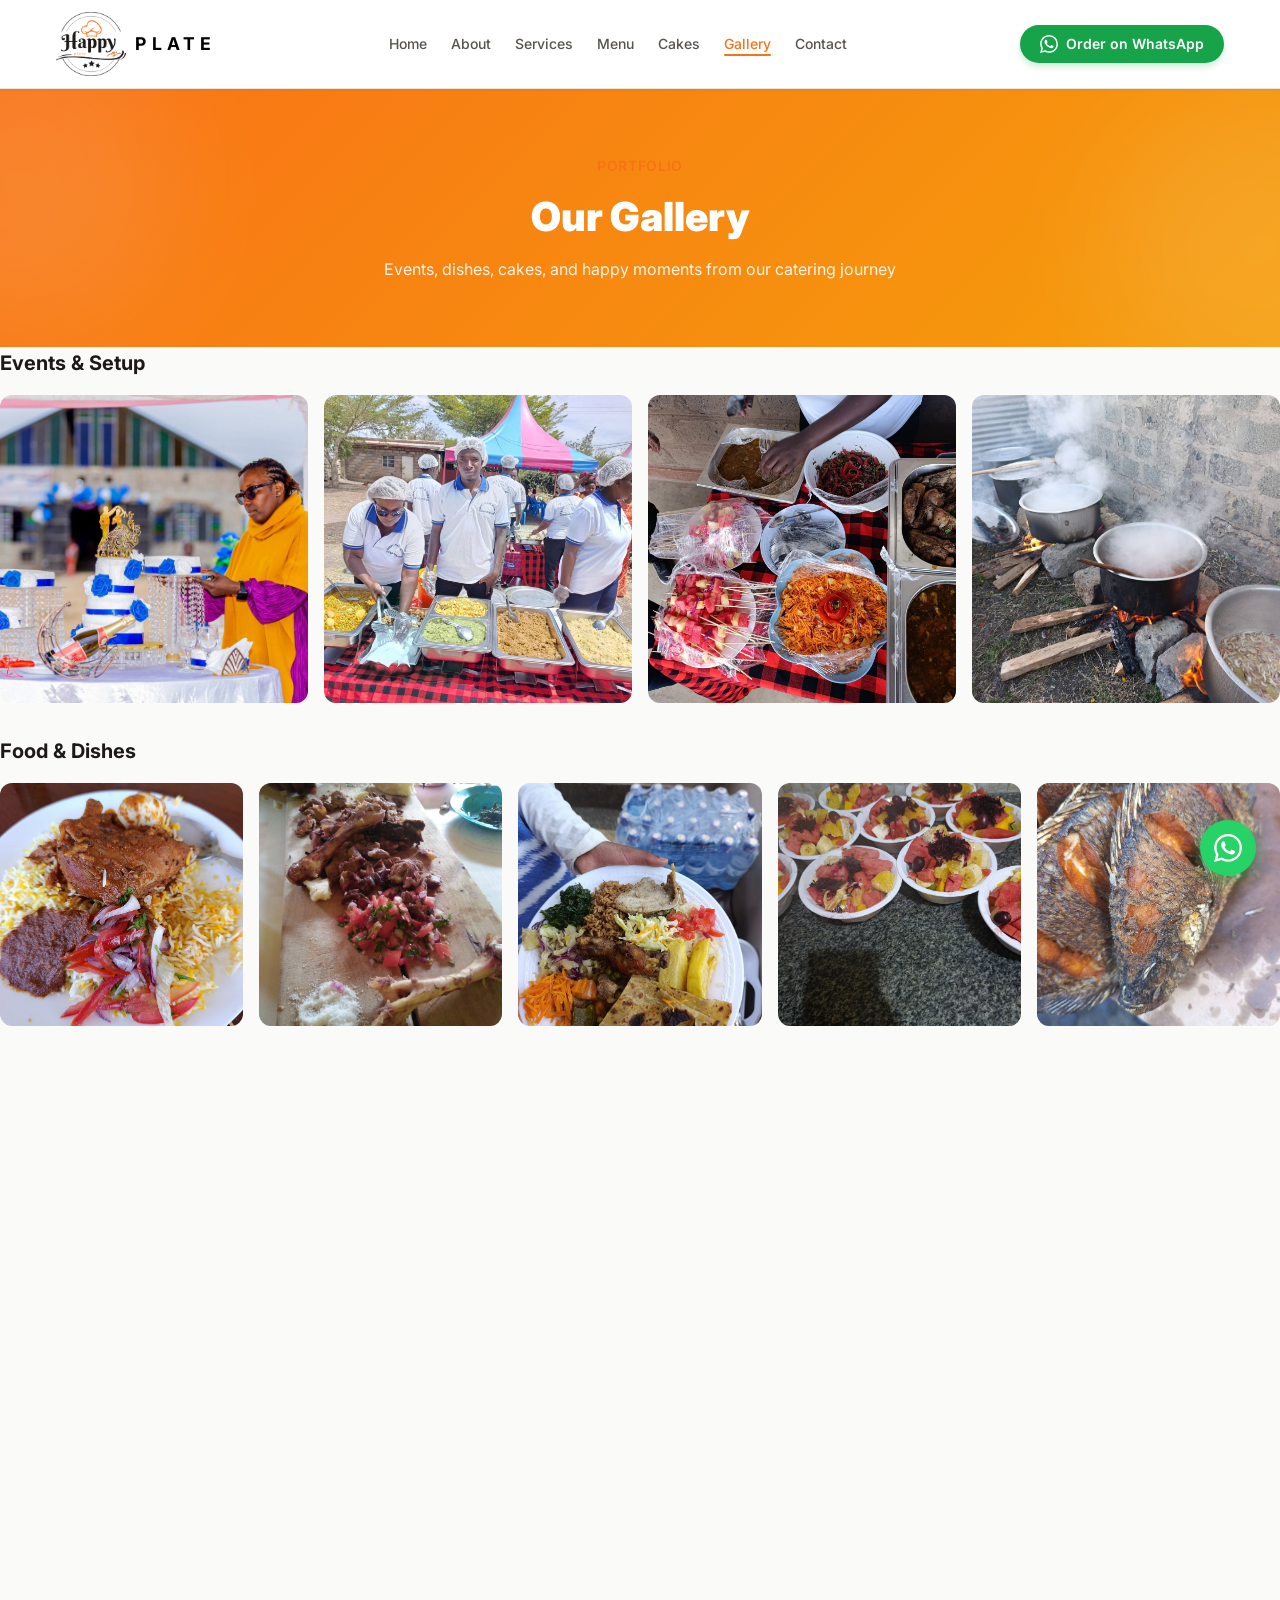
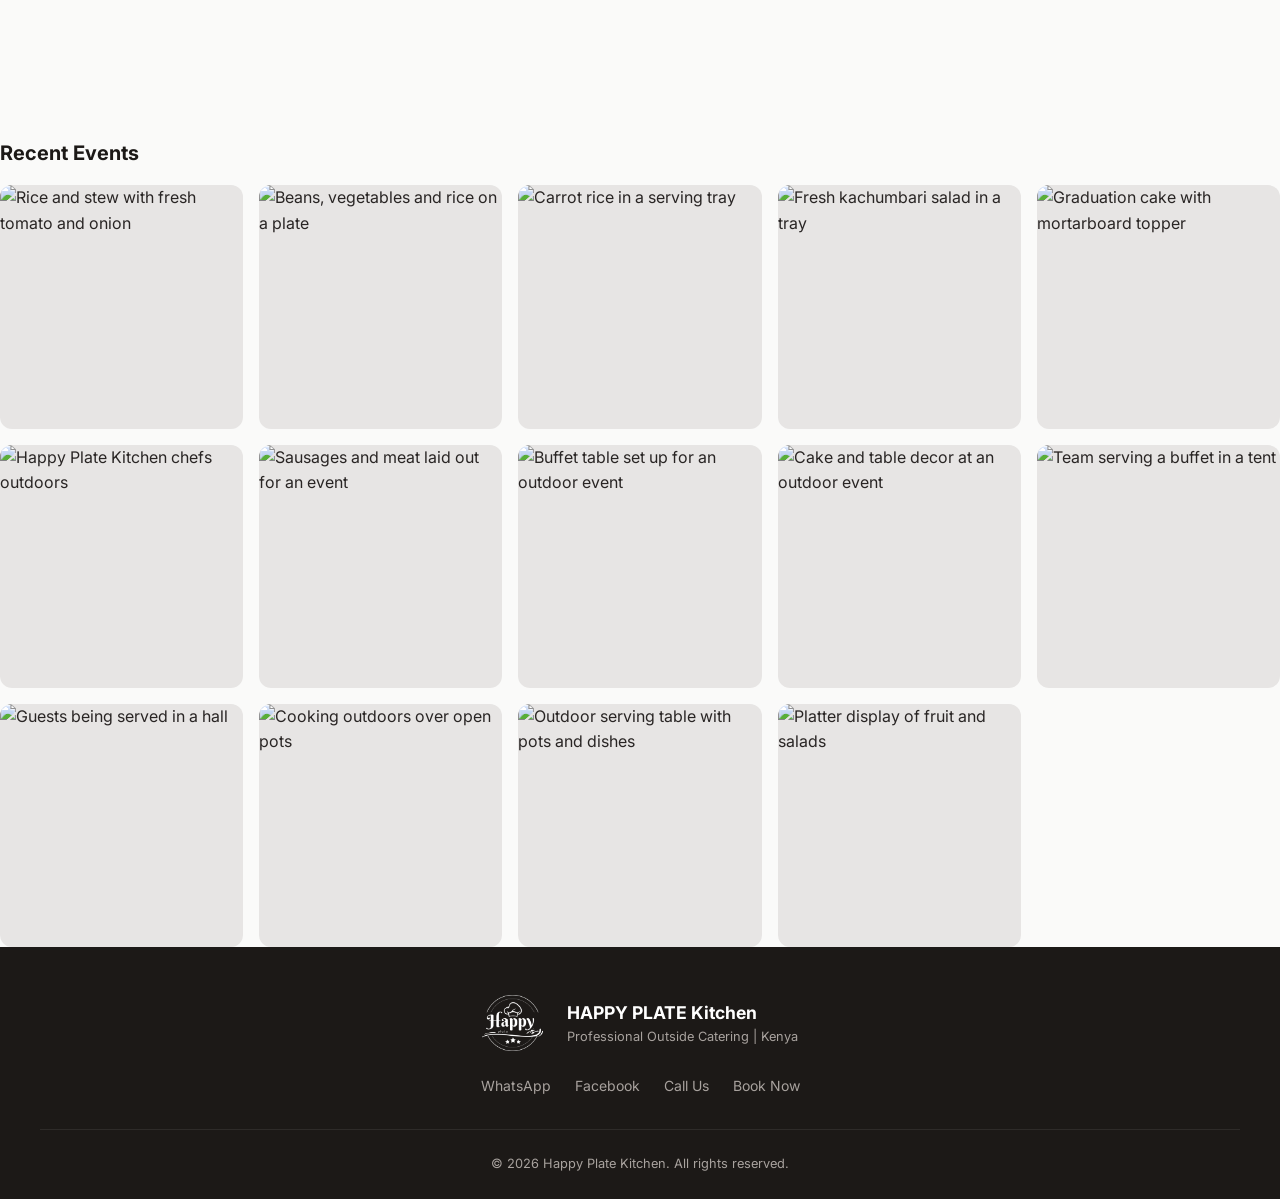
==== commit 87715d72: "Restore full site with gallery, sitemap, and verification" ====
--- a/gallery.html
+++ b/gallery.html
@@ -121,6 +121,51 @@
 <img src="images/Best_work_photos.jpg" alt="Setting up a celebration">
 </div>
 </div>
+<h3 style="font-size:1.25rem;font-weight:700;color:var(--stone-900);margin-bottom:1rem;" data-aos="fade-up">Recent Events</h3>
+<div style="display:grid;grid-template-columns:repeat(auto-fit,minmax(220px,1fr));gap:1rem;">
+<div class="gallery-item" data-aos="zoom-in" data-aos-delay="100" onclick="openLightbox(this)">
+<img src="images/Rice_and_stew.jpg" alt="Rice and stew with fresh tomato and onion">
+</div>
+<div class="gallery-item" data-aos="zoom-in" data-aos-delay="120" onclick="openLightbox(this)">
+<img src="images/Beans_and_vegetables_plate.jpg" alt="Beans, vegetables and rice on a plate">
+</div>
+<div class="gallery-item" data-aos="zoom-in" data-aos-delay="140" onclick="openLightbox(this)">
+<img src="images/Carrot_rice_tray.jpg" alt="Carrot rice in a serving tray">
+</div>
+<div class="gallery-item" data-aos="zoom-in" data-aos-delay="160" onclick="openLightbox(this)">
+<img src="images/Kachumbari_salad_tray.jpg" alt="Fresh kachumbari salad in a tray">
+</div>
+<div class="gallery-item" data-aos="zoom-in" data-aos-delay="180" onclick="openLightbox(this)">
+<img src="images/Graduation_cake_2026.jpg" alt="Graduation cake with mortarboard topper">
+</div>
+<div class="gallery-item" data-aos="zoom-in" data-aos-delay="100" onclick="openLightbox(this)">
+<img src="images/Chef_team_outdoors.jpg" alt="Happy Plate Kitchen chefs outdoors">
+</div>
+<div class="gallery-item" data-aos="zoom-in" data-aos-delay="120" onclick="openLightbox(this)">
+<img src="images/Meat_tray_setup.jpg" alt="Sausages and meat laid out for an event">
+</div>
+<div class="gallery-item" data-aos="zoom-in" data-aos-delay="140" onclick="openLightbox(this)">
+<img src="images/Buffet_table_setup.jpg" alt="Buffet table set up for an outdoor event">
+</div>
+<div class="gallery-item" data-aos="zoom-in" data-aos-delay="160" onclick="openLightbox(this)">
+<img src="images/Cake_table_setup.jpg" alt="Cake and table decor at an outdoor event">
+</div>
+<div class="gallery-item" data-aos="zoom-in" data-aos-delay="180" onclick="openLightbox(this)">
+<img src="images/Serving_buffet_tent.jpg" alt="Team serving a buffet in a tent">
+</div>
+<div class="gallery-item" data-aos="zoom-in" data-aos-delay="100" onclick="openLightbox(this)">
+<img src="images/Serving_hall_event.jpg" alt="Guests being served in a hall">
+</div>
+<div class="gallery-item" data-aos="zoom-in" data-aos-delay="120" onclick="openLightbox(this)">
+<img src="images/Cooking_outdoors.jpg" alt="Cooking outdoors over open pots">
+</div>
+<div class="gallery-item" data-aos="zoom-in" data-aos-delay="140" onclick="openLightbox(this)">
+<img src="images/Table_with_pots.jpg" alt="Outdoor serving table with pots and dishes">
+</div>
+<div class="gallery-item" data-aos="zoom-in" data-aos-delay="160" onclick="openLightbox(this)">
+<img src="images/Platter_display.jpg" alt="Platter display of fruit and salads">
+</div>
+</div>
 </div>
 </section>
 
--- a/style.css
+++ b/style.css
@@ -1396,3 +1396,7 @@
 /* Align Book Now buttons across pricing cards */
 .pricing-card { display: flex; flex-direction: column; }
 .pricing-card .btn { margin-top: auto; }
+
+/* Space between the footer logo and the footer text */
+.footer-brand { gap: 1.5rem; flex-wrap: wrap; }
+.footer-brand-img { margin-bottom: 0; flex-shrink: 0; }
